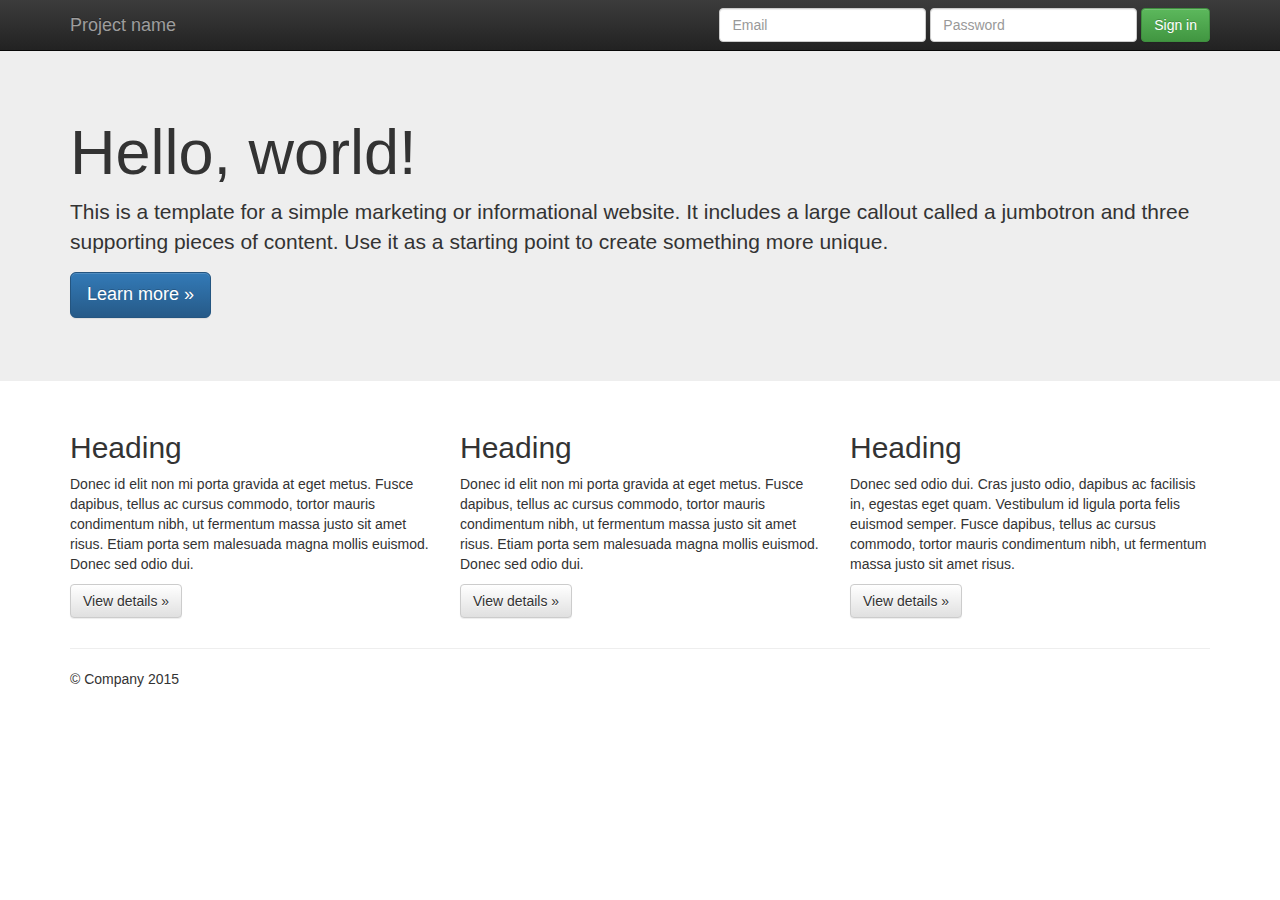
==== initializr/index.html @ 47519c9c "SE CREA INITIALIZR" ====
<!doctype html>
<!--[if lt IE 7]>      <html class="no-js lt-ie9 lt-ie8 lt-ie7" lang=""> <![endif]-->
<!--[if IE 7]>         <html class="no-js lt-ie9 lt-ie8" lang=""> <![endif]-->
<!--[if IE 8]>         <html class="no-js lt-ie9" lang=""> <![endif]-->
<!--[if gt IE 8]><!--> <html class="no-js" lang=""> <!--<![endif]-->
    <head>
        <meta charset="utf-8">
        <meta http-equiv="X-UA-Compatible" content="IE=edge,chrome=1">
        <title></title>
        <meta name="description" content="">
        <meta name="viewport" content="width=device-width, initial-scale=1">
        <link rel="apple-touch-icon" href="apple-touch-icon.png">

        <link rel="stylesheet" href="css/bootstrap.min.css">
        <style>
            body {
                padding-top: 50px;
                padding-bottom: 20px;
            }
        </style>
        <link rel="stylesheet" href="css/bootstrap-theme.min.css">
        <link rel="stylesheet" href="css/main.css">

        <script src="js/vendor/modernizr-2.8.3-respond-1.4.2.min.js"></script>
    </head>
    <body>
        <!--[if lt IE 8]>
            <p class="browserupgrade">You are using an <strong>outdated</strong> browser. Please <a href="http://browsehappy.com/">upgrade your browser</a> to improve your experience.</p>
        <![endif]-->
    <nav class="navbar navbar-inverse navbar-fixed-top" role="navigation">
      <div class="container">
        <div class="navbar-header">
          <button type="button" class="navbar-toggle collapsed" data-toggle="collapse" data-target="#navbar" aria-expanded="false" aria-controls="navbar">
            <span class="sr-only">Toggle navigation</span>
            <span class="icon-bar"></span>
            <span class="icon-bar"></span>
            <span class="icon-bar"></span>
          </button>
          <a class="navbar-brand" href="#">Project name</a>
        </div>
        <div id="navbar" class="navbar-collapse collapse">
          <form class="navbar-form navbar-right" role="form">
            <div class="form-group">
              <input type="text" placeholder="Email" class="form-control">
            </div>
            <div class="form-group">
              <input type="password" placeholder="Password" class="form-control">
            </div>
            <button type="submit" class="btn btn-success">Sign in</button>
          </form>
        </div><!--/.navbar-collapse -->
      </div>
    </nav>

    <!-- Main jumbotron for a primary marketing message or call to action -->
    <div class="jumbotron">
      <div class="container">
        <h1>Hello, world!</h1>
        <p>This is a template for a simple marketing or informational website. It includes a large callout called a jumbotron and three supporting pieces of content. Use it as a starting point to create something more unique.</p>
        <p><a class="btn btn-primary btn-lg" href="#" role="button">Learn more &raquo;</a></p>
      </div>
    </div>

    <div class="container">
      <!-- Example row of columns -->
      <div class="row">
        <div class="col-md-4">
          <h2>Heading</h2>
          <p>Donec id elit non mi porta gravida at eget metus. Fusce dapibus, tellus ac cursus commodo, tortor mauris condimentum nibh, ut fermentum massa justo sit amet risus. Etiam porta sem malesuada magna mollis euismod. Donec sed odio dui. </p>
          <p><a class="btn btn-default" href="#" role="button">View details &raquo;</a></p>
        </div>
        <div class="col-md-4">
          <h2>Heading</h2>
          <p>Donec id elit non mi porta gravida at eget metus. Fusce dapibus, tellus ac cursus commodo, tortor mauris condimentum nibh, ut fermentum massa justo sit amet risus. Etiam porta sem malesuada magna mollis euismod. Donec sed odio dui. </p>
          <p><a class="btn btn-default" href="#" role="button">View details &raquo;</a></p>
       </div>
        <div class="col-md-4">
          <h2>Heading</h2>
          <p>Donec sed odio dui. Cras justo odio, dapibus ac facilisis in, egestas eget quam. Vestibulum id ligula porta felis euismod semper. Fusce dapibus, tellus ac cursus commodo, tortor mauris condimentum nibh, ut fermentum massa justo sit amet risus.</p>
          <p><a class="btn btn-default" href="#" role="button">View details &raquo;</a></p>
        </div>
      </div>

      <hr>

      <footer>
        <p>&copy; Company 2015</p>
      </footer>
    </div> <!-- /container -->        <script src="//ajax.googleapis.com/ajax/libs/jquery/1.11.2/jquery.min.js"></script>
        <script>window.jQuery || document.write('<script src="js/vendor/jquery-1.11.2.min.js"><\/script>')</script>

        <script src="js/vendor/bootstrap.min.js"></script>

        <script src="js/main.js"></script>

        <!-- Google Analytics: change UA-XXXXX-X to be your site's ID. -->
        <script>
            (function(b,o,i,l,e,r){b.GoogleAnalyticsObject=l;b[l]||(b[l]=
            function(){(b[l].q=b[l].q||[]).push(arguments)});b[l].l=+new Date;
            e=o.createElement(i);r=o.getElementsByTagName(i)[0];
            e.src='//www.google-analytics.com/analytics.js';
            r.parentNode.insertBefore(e,r)}(window,document,'script','ga'));
            ga('create','UA-XXXXX-X','auto');ga('send','pageview');
        </script>
    </body>
</html>
---- initializr/css/main.css ----
/* ==========================================================================
   Author's custom styles
   ========================================================================== */
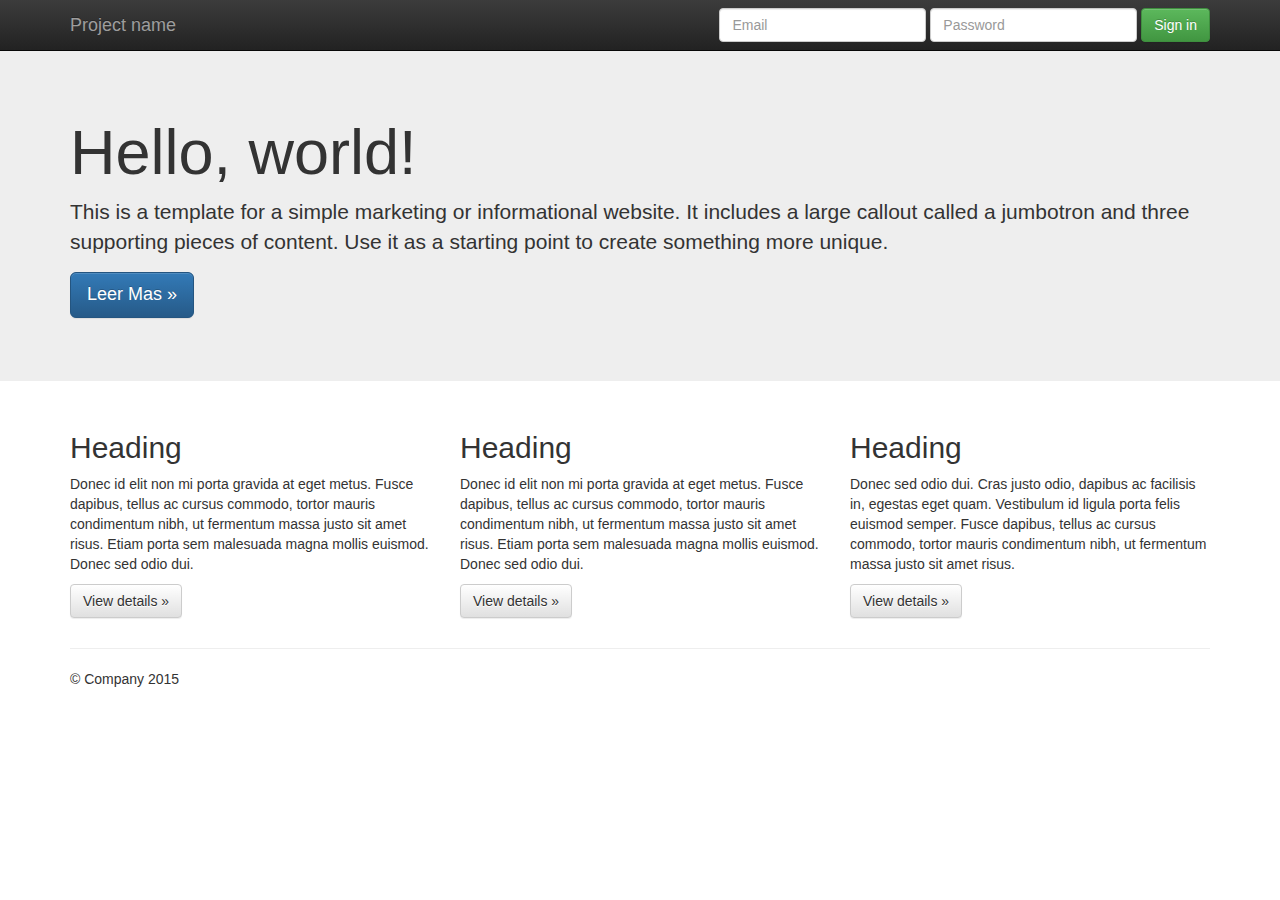
==== commit e35714ab: "SE CAMBIO TEXTO DE BOTON" ====
--- a/initializr/index.html
+++ b/initializr/index.html
@@ -31,7 +31,7 @@
       <div class="container">
         <div class="navbar-header">
           <button type="button" class="navbar-toggle collapsed" data-toggle="collapse" data-target="#navbar" aria-expanded="false" aria-controls="navbar">
-            <span class="sr-only">Toggle navigation</span>
+            <span class="sr-only">INICIO DE NAVEGACION</span>
             <span class="icon-bar"></span>
             <span class="icon-bar"></span>
             <span class="icon-bar"></span>
@@ -57,7 +57,8 @@
       <div class="container">
         <h1>Hello, world!</h1>
         <p>This is a template for a simple marketing or informational website. It includes a large callout called a jumbotron and three supporting pieces of content. Use it as a starting point to create something more unique.</p>
-        <p><a class="btn btn-primary btn-lg" href="#" role="button">Learn more &raquo;</a></p>
+        <p><a class="btn btn-primary btn-lg" href="#" role="button">Leer 
+Mas &raquo;</a></p>
       </div>
     </div>
 
